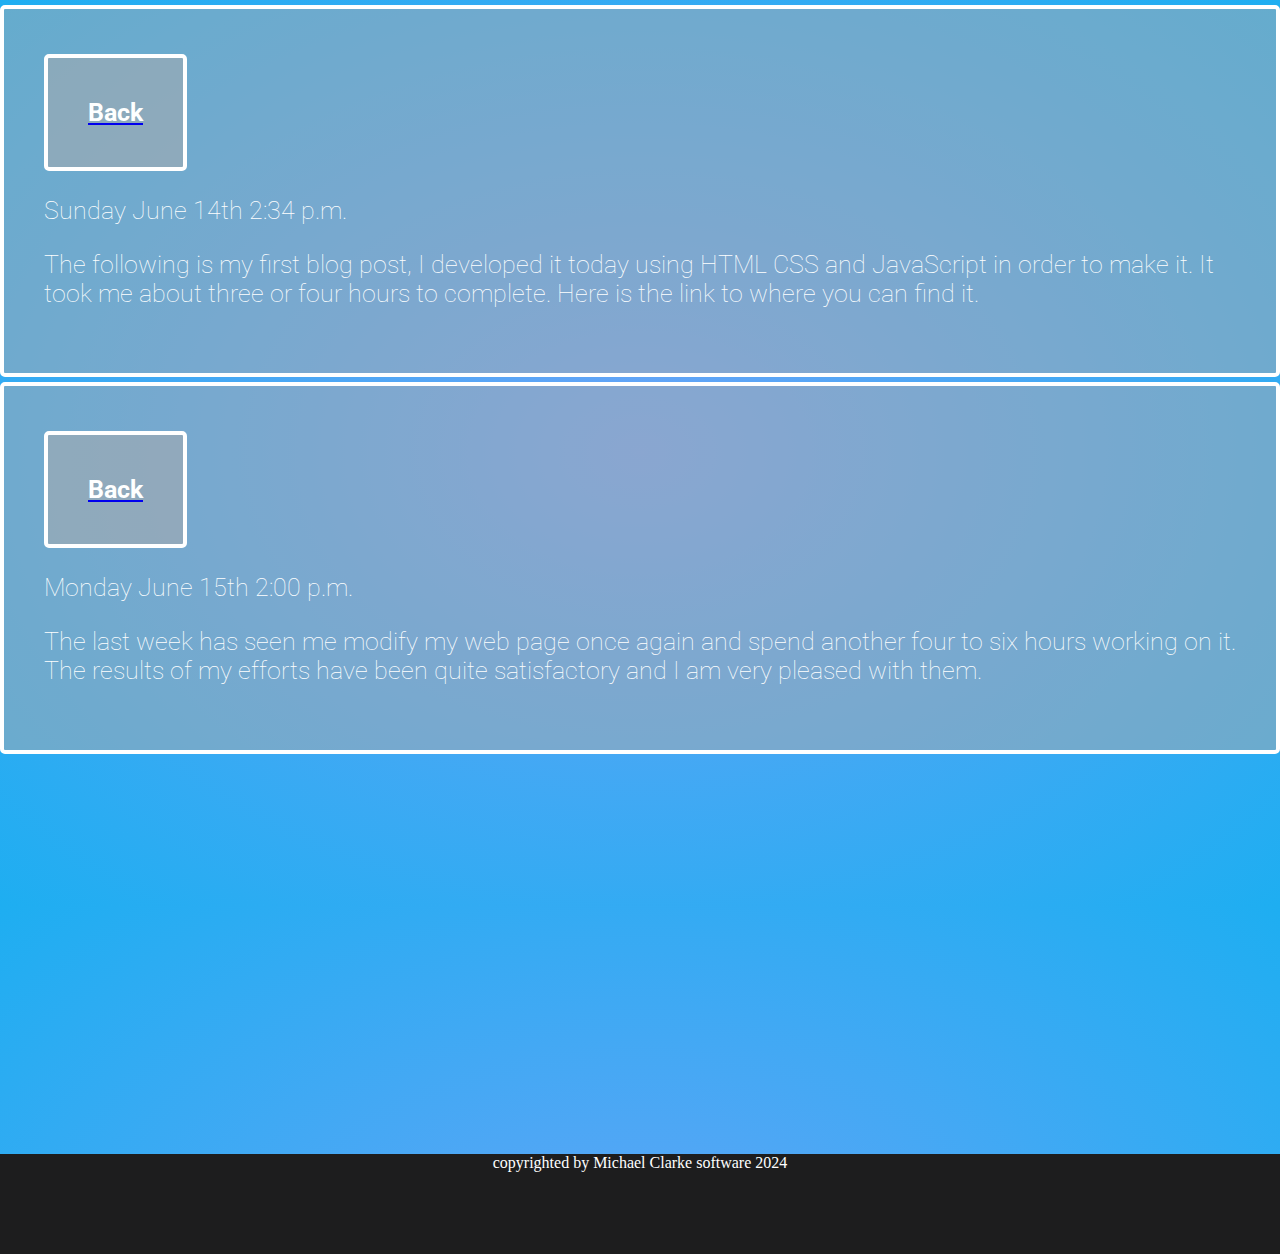
==== All_Daily_popst.html @ fd3c4b21 "Add files via upload" ====
<!DOCTYPE html>
<html lang="en">
<head>
    <meta charset="UTF-8">
    <meta name="viewport" content="width=device-width, initial-scale=1.0">
    <title>Document</title>
    <link rel="stylesheet" href="./CSS/daily_post_page_002.css">
    <link rel="stylesheet" href="./CSS/footer.css">
    
</head>
<link href="https://fonts.googleapis.com/css?family=Roboto:100" rel="stylesheet">

  <div class='light x1'></div>
  <div class='light x2'></div>
  <div class='light x3'></div>
  <div class='light x4'></div>
  <div class='light x5'></div>
  <div class='light x6'></div>
  <div class='light x7'></div>
  <div class='light x8'></div>
  <div class='light x9'></div>


     
    
    <div class="daily-post-page-two">
       <a  href="./Daily_Post.html"><h3 class="tn-backb">Back</h3></a>
       <p>Sunday June 14th 2:34 p.m.</p>
       <p class="para-post-page">The following is my first blog post, I developed it today using HTML CSS and JavaScript in order to make it. It took me about three or four hours to complete. Here is the link to where you can find it.</p>
         
      </div>

      <div class="daily-post-page-two" >
         <a  href="./Daily_Post.html"><h3 class="tn-backb">Back</h3></a>
         <p>Monday June 15th 2:00 p.m.</p>
         <p class="para-post-page">The last week has seen me modify my web page once again and spend another four to six hours working on it. The results of my efforts have been quite satisfactory and I am very pleased with them.</p>
         
      </div>
      
      <div class="footer">
        <p>copyrighted by Michael Clarke software 2024</p>
      
      </div>
      
</body>
</html>
---- CSS/daily_post_page_002.css ----
body {
    margin: 0;
    height: 100vh;
    font-weight: 100;
    background: radial-gradient(#68a3f7,#1eaef1);
    -webkit-overflow-Y: hidden;
    -moz-overflow-Y: hidden;
    -o-overflow-Y: hidden;
    overflow-y: hidden;
    -webkit-animation: fadeIn 1 1s ease-out;
    -moz-animation: fadeIn 1 1s ease-out;
    -o-animation: fadeIn 1 1s ease-out;
    animation: fadeIn 1 1s ease-out;
    overflow: auto;
}

button{
  position: absolute;
  border: 2px solid white;
  background: transparent;
  font-family: 'Roboto', sans-serif;
  color: white;
  width: 250px;
  height: 50px;
  font-size: 2em;
  border-radius: 5px;
  opacity: .5;
  top: 60vh;
  bottom: 0px;
  left: 0px;
  right: 0px;
  margin: auto;
  transition: .3s;
}

button:hover{
  border: 2px solid #104F55;
  background-color: rgba(365,365,365,0.5);
  cursor: pointer;
  color: #104F55;
  opacity: .8;
  transition: .3s;
  box-shadow: 0 8px 16px 0 rgba(0,0,0,0.2);
}

.light {
    position: absolute;
    width: 0px;
    opacity: .75;
    background-color: white;
    box-shadow: #e9f1f1 0px 0px 20px 2px;
    opacity: 0;
    top: 100vh;
    bottom: 0px;
    left: 0px;
    right: 0px;
    margin: auto;
}

.x1{
  -webkit-animation: floatUp 4s infinite linear;
  -moz-animation: floatUp 4s infinite linear;
  -o-animation: floatUp 4s infinite linear;
  animation: floatUp 4s infinite linear;
   -webkit-transform: scale(1.0);
   -moz-transform: scale(1.0);
   -o-transform: scale(1.0);
  transform: scale(1.0);
}

.x2{
  -webkit-animation: floatUp 7s infinite linear;
  -moz-animation: floatUp 7s infinite linear;
  -o-animation: floatUp 7s infinite linear;
  animation: floatUp 7s infinite linear;
  -webkit-transform: scale(1.6);
  -moz-transform: scale(1.6);
  -o-transform: scale(1.6);
  transform: scale(1.6);
  left: 15%;
}

.x3{
  -webkit-animation: floatUp 2.5s infinite linear;
  -moz-animation: floatUp 2.5s infinite linear;
  -o-animation: floatUp 2.5s infinite linear;
  animation: floatUp 2.5s infinite linear;
  -webkit-transform: scale(.5);
  -moz-transform: scale(.5);
  -o-transform: scale(.5);
  transform: scale(.5);
  left: -15%;
}

.x4{
  -webkit-animation: floatUp 4.5s infinite linear;
  -moz-animation: floatUp 4.5s infinite linear;
  -o-animation: floatUp 4.5s infinite linear;
  animation: floatUp 4.5s infinite linear;
  -webkit-transform: scale(1.2);
  -moz-transform: scale(1.2);
  -o-transform: scale(1.2);
  transform: scale(1.2);
  left: -34%;
}

.x5{
  -webkit-animation: floatUp 8s infinite linear;
  -moz-animation: floatUp 8s infinite linear;
  -o-animation: floatUp 8s infinite linear;
  animation: floatUp 8s infinite linear;
  -webkit-transform: scale(2.2);
  -moz-transform: scale(2.2);
  -o-transform: scale(2.2);
  transform: scale(2.2);
  left: -57%;
}

.x6{
  -webkit-animation: floatUp 3s infinite linear;
  -moz-animation: floatUp 3s infinite linear;
  -o-animation: floatUp 3s infinite linear;
  animation: floatUp 3s infinite linear;
  -webkit-transform: scale(.8);
  -moz-transform: scale(.8);
  -o-transform: scale(.8);
  transform: scale(.8);
  left: -81%;
}

.x7{
  -webkit-animation: floatUp 5.3s infinite linear;
  -moz-animation: floatUp 5.3s infinite linear;
  -o-animation: floatUp 5.3s infinite linear;
  animation: floatUp 5.3s infinite linear;
  -webkit-transform: scale(3.2);
  -moz-transform: scale(3.2);
  -o-transform: scale(3.2);
  transform: scale(3.2);
  left: 37%;
}

.x8{
  -webkit-animation: floatUp 4.7s infinite linear;
  -moz-animation: floatUp 4.7s infinite linear;
  -o-animation: floatUp 4.7s infinite linear;
  animation: floatUp 4.7s infinite linear;
  -webkit-transform: scale(1.7);
  -moz-transform: scale(1.7);
  -o-transform: scale(1.7);
  transform: scale(1.7);
  left: 62%;
}

.x9{
  -webkit-animation: floatUp 4.1s infinite linear;
  -moz-animation: floatUp 4.1s infinite linear;
  -o-animation: floatUp 4.1s infinite linear;
  animation: floatUp 4.1s infinite linear;
  -webkit-transform: scale(0.9);
  -moz-transform: scale(0.9);
  -o-transform: scale(0.9);
  transform: scale(0.9);
  left: 85%;
}

button:focus{
  outline: none;
}

@-webkit-keyframes floatUp{
  0%{top: 100vh; opacity: 0;}
  25%{opacity: 1;}
  50%{top: 0vh; opacity: .8;}
  75%{opacity: 1;}
  100%{top: -100vh; opacity: 0;}
}
@-moz-keyframes floatUp{
  0%{top: 100vh; opacity: 0;}
  25%{opacity: 1;}
  50%{top: 0vh; opacity: .8;}
  75%{opacity: 1;}
  100%{top: -100vh; opacity: 0;}
}
@-o-keyframes floatUp{
  0%{top: 100vh; opacity: 0;}
  25%{opacity: 1;}
  50%{top: 0vh; opacity: .8;}
  75%{opacity: 1;}
  100%{top: -100vh; opacity: 0;}
}
@keyframes floatUp{
  0%{top: 100vh; opacity: 0;}
  25%{opacity: 1;}
  50%{top: 0vh; opacity: .8;}
  75%{opacity: 1;}
  100%{top: -100vh; opacity: 0;}
}

.header{
  position: absolute;
  top: 40%;
  left: 50%;
  transform: translate(-50%, -50%);
  font-family: 'Roboto', sans-serif;
  font-weight: 200;
  color: white;
  font-size: 2em;
}

#head1, #head2,#head3, #head4, #head5{
  opacity: 0;
}

#head1{
  -webkit-animation: fadeOut 1 5s ease-in;
  -moz-animation: fadeOut 1 5s ease-in;
  -o-animation: fadeOut 1 5s ease-in;
  animation: fadeOut 1 5s ease-in;
}

#head2{
  -webkit-animation: fadeOut 1 5s ease-in;
  -moz-animation: fadeOut 1 5s ease-in;
  -o-animation: fadeOut 1 5s ease-in;
  animation: fadeOut 1 5s ease-in;
  -webkit-animation-delay: 6s;
  -moz-animation-delay: 6s;
  -o-animation-delay: 6s;
  animation-delay: 6s;
}

#head3{
  -webkit-animation: fadeOut 1 5s ease-in;
  -moz-animation: fadeOut 1 5s ease-in;
  -o-animation: fadeOut 1 5s ease-in;
  animation: fadeOut 1 5s ease-in;
  -webkit-animation-delay: 12s;
  -moz-animation-delay: 12s;
  -o-animation-delay: 12s;
  animation-delay: 12s;
}

#head4{
  -webkit-animation: fadeOut 1 5s ease-in;
  -moz-animation: fadeOut 1 5s ease-in;
  -o-animation: fadeOut 1 5s ease-in;
  animation: fadeOut 1 5s ease-in;
  -webkit-animation-delay: 17s;
  -moz-animation-delay: 17s;
  -o-animation-delay: 17s;
  animation-delay: 17s;
}

#head5{
  -webkit-animation: finalFade 1 5s ease-in;
  -moz-animation: finalFade 1 5s ease-in;
  -o-animation: finalFade 1 5s ease-in;
  animation: finalFade 1 5s ease-in;
  -webkit-animation-fill-mode: forwards;
  -moz-animation-fill-mode: forwards;
  -o-animation-fill-mode: forwards;
  animation-fill-mode: forwards;
  -webkit-animation-delay: 22s;
  -moz-animation-delay: 22s;
  -o-animation-delay: 22s;
  animation-delay: 22s;
}

@-webkit-keyframes fadeIn{
  from{opacity: 0;}
  to{opacity: 1;}
}

@-moz-keyframes fadeIn{
  from{opacity: 0;}
  to{opacity: 1;}
}

@-o-keyframes fadeIn{
  from{opacity: 0;}
  to{opacity: 1;}
}

@keyframes fadeIn{
  from{opacity: 0;}
  to{opacity: 1;}
}

@-webkit-keyframes fadeOut{
  0%{opacity: 0;}
  30%{opacity: 1;}
  80%{opacity: .9;}
  100%{opacity: 0;}
}

@-moz-keyframes fadeOut{
  0%{opacity: 0;}
  30%{opacity: 1;}
  80%{opacity: .9;}
  100%{opacity: 0;}
}

@-o-keyframes fadeOut{
  0%{opacity: 0;}
  30%{opacity: 1;}
  80%{opacity: .9;}
  100%{opacity: 0;}
}

@keyframes fadeOut{
  0%{opacity: 0;}
  30%{opacity: 1;}
  80%{opacity: .9;}
  100%{opacity: 0;}
}

@-webkit-keyframes finalFade{
  0%{opacity: 0;}
  30%{opacity: 1;}
  80%{opacity: .9;}
  100%{opacity: 1;}
}

@-moz-keyframes finalFade{
  0%{opacity: 0;}
  30%{opacity: 1;}
  80%{opacity: .9;}
  100%{opacity: 1;}
}

@-o-keyframes finalFade{
  0%{opacity: 0;}
  30%{opacity: 1;}
  80%{opacity: .9;}
  100%{opacity: 1;}
}

@keyframes finalFade{
  0%{opacity: 0;}
  30%{opacity: 1;}
  80%{opacity: .9;}
  100%{opacity: 1;}
}

#footer{
  font-family: 'Roboto', sans-serif;
  font-size: 1.2em;
  color: white;
  position: fixed;
  -webkit-transform: translate(95vw,90vh);
  -moz-transform: translate(95vw,90vh);
  transform: translate(95vw,90vh);
  transform: translate(95vw,90vh);
}



.daily-post-page-two{

    width: fit-content;
    height: fit-content;  
    border: solid white 4px;
    
    text-decoration: none;
    cursor: pointer;
    font-size: 25px;
    background-color: rgba(172, 170, 170, 0.5);
    padding: 5px;
    border-radius: 5px;
    margin-top: 5px;
    color: #feffff;
    font-family: 'Roboto', sans-serif;
    border-radius: 5px;
    padding: 40px;
    text-decoration: none;

}
.tn-backb{
    width: fit-content;
    height: fit-content;  
    border: solid white 4px;
    text-decoration: none;
    text-decoration: none;
    cursor: pointer;
    font-size: 25px;
    background-color: rgba(172, 170, 170, 0.5);
    padding: 5px;
    border-radius: 5px;
    margin-top: 5px;
    color: #feffff;
    font-family: 'Roboto', sans-serif;
    border-radius: 5px;
    padding: 40px;
    



}
---- CSS/footer.css ----
.footer{

margin-top: 400px;
background-color: rgb(29, 29, 30);
color: white;
width: 100%;
height: 100px;
text-align: center;


}
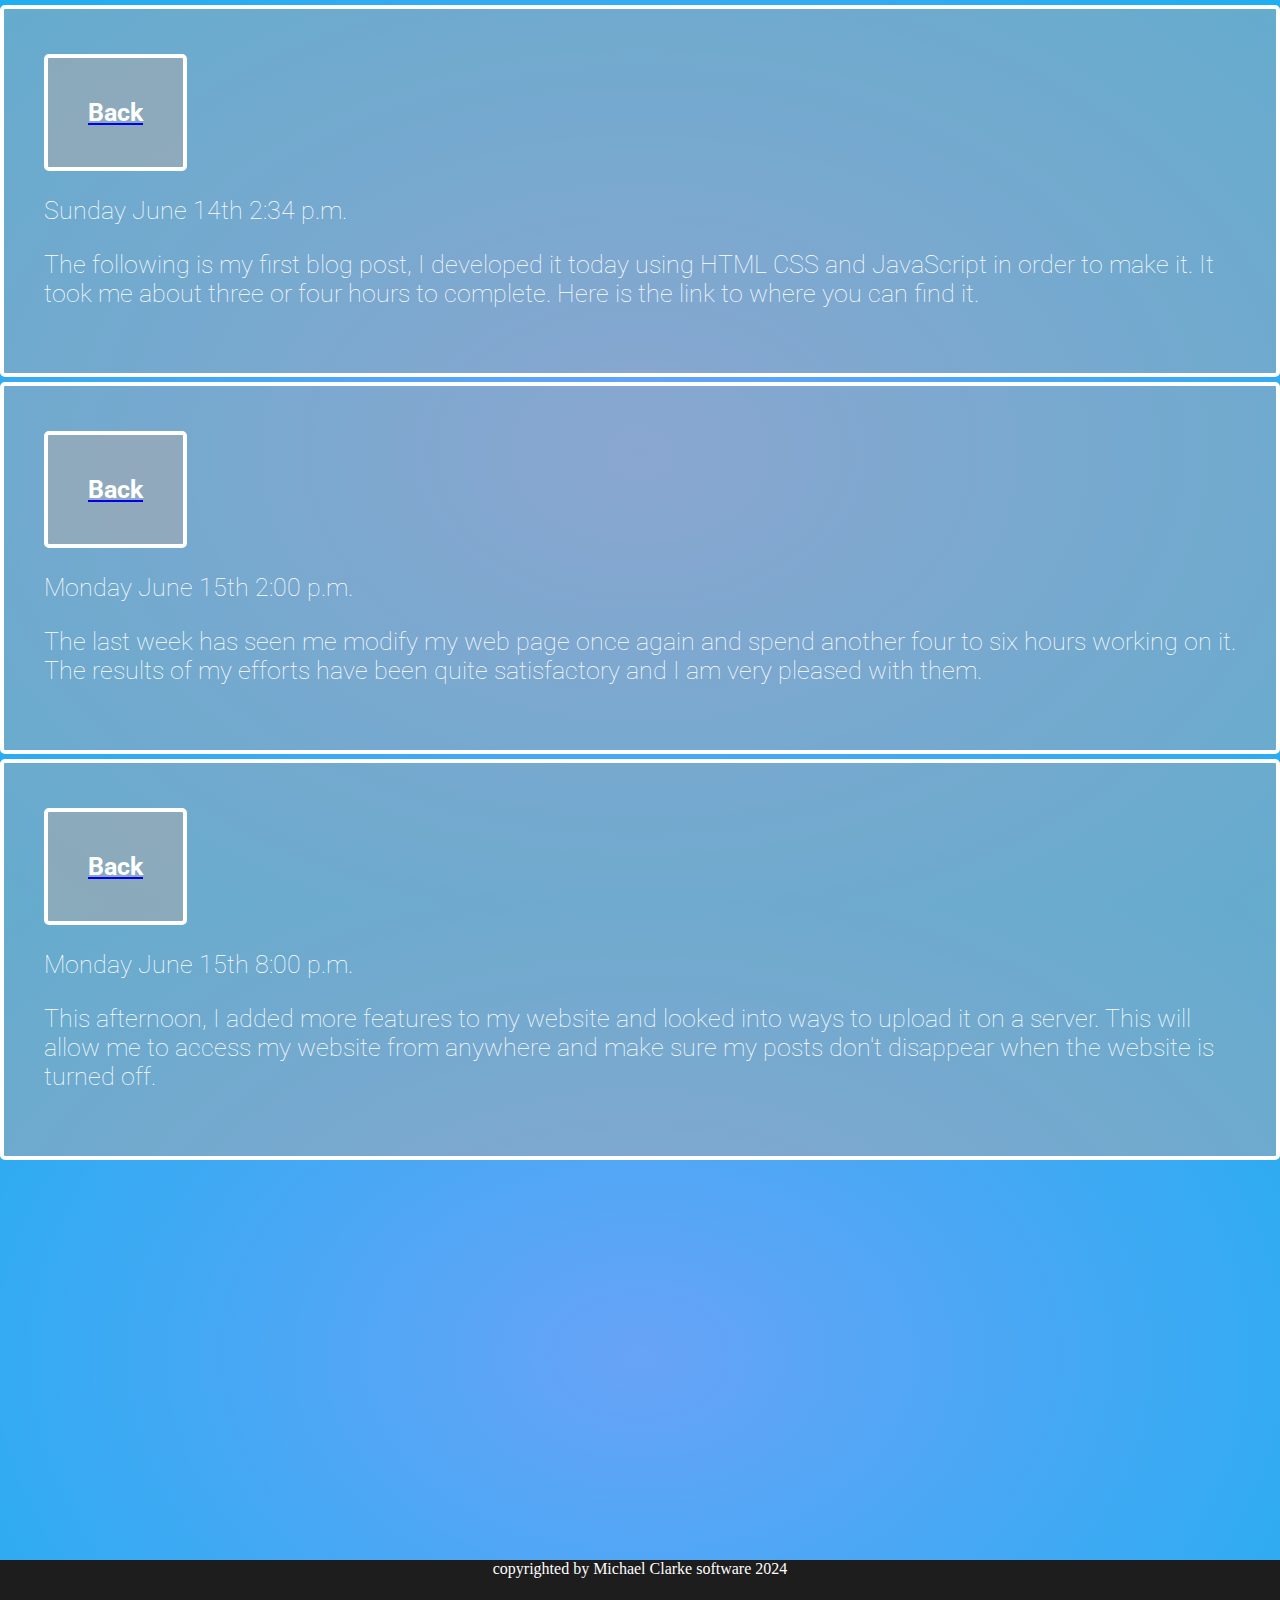
==== commit 6764c529: "Update All_Daily_popst.html" ====
--- a/All_Daily_popst.html
+++ b/All_Daily_popst.html
@@ -36,11 +36,20 @@
          <p class="para-post-page">The last week has seen me modify my web page once again and spend another four to six hours working on it. The results of my efforts have been quite satisfactory and I am very pleased with them.</p>
          
       </div>
+
+       <div class="daily-post-page-two" >
+         <a  href="./Daily_Post.html"><h3 class="tn-backb">Back</h3></a>
+         <p>Monday June 15th 8:00 p.m.</p>
+         <p class="para-post-page"> This afternoon, I added more features to my website and looked into ways to upload it on a server. This will allow me to access my website from anywhere and make sure my posts don't disappear when the website is turned off.</p>
+         
+      </div>
       
+
+    
       <div class="footer">
         <p>copyrighted by Michael Clarke software 2024</p>
       
       </div>
       
 </body>
-</html>+</html>
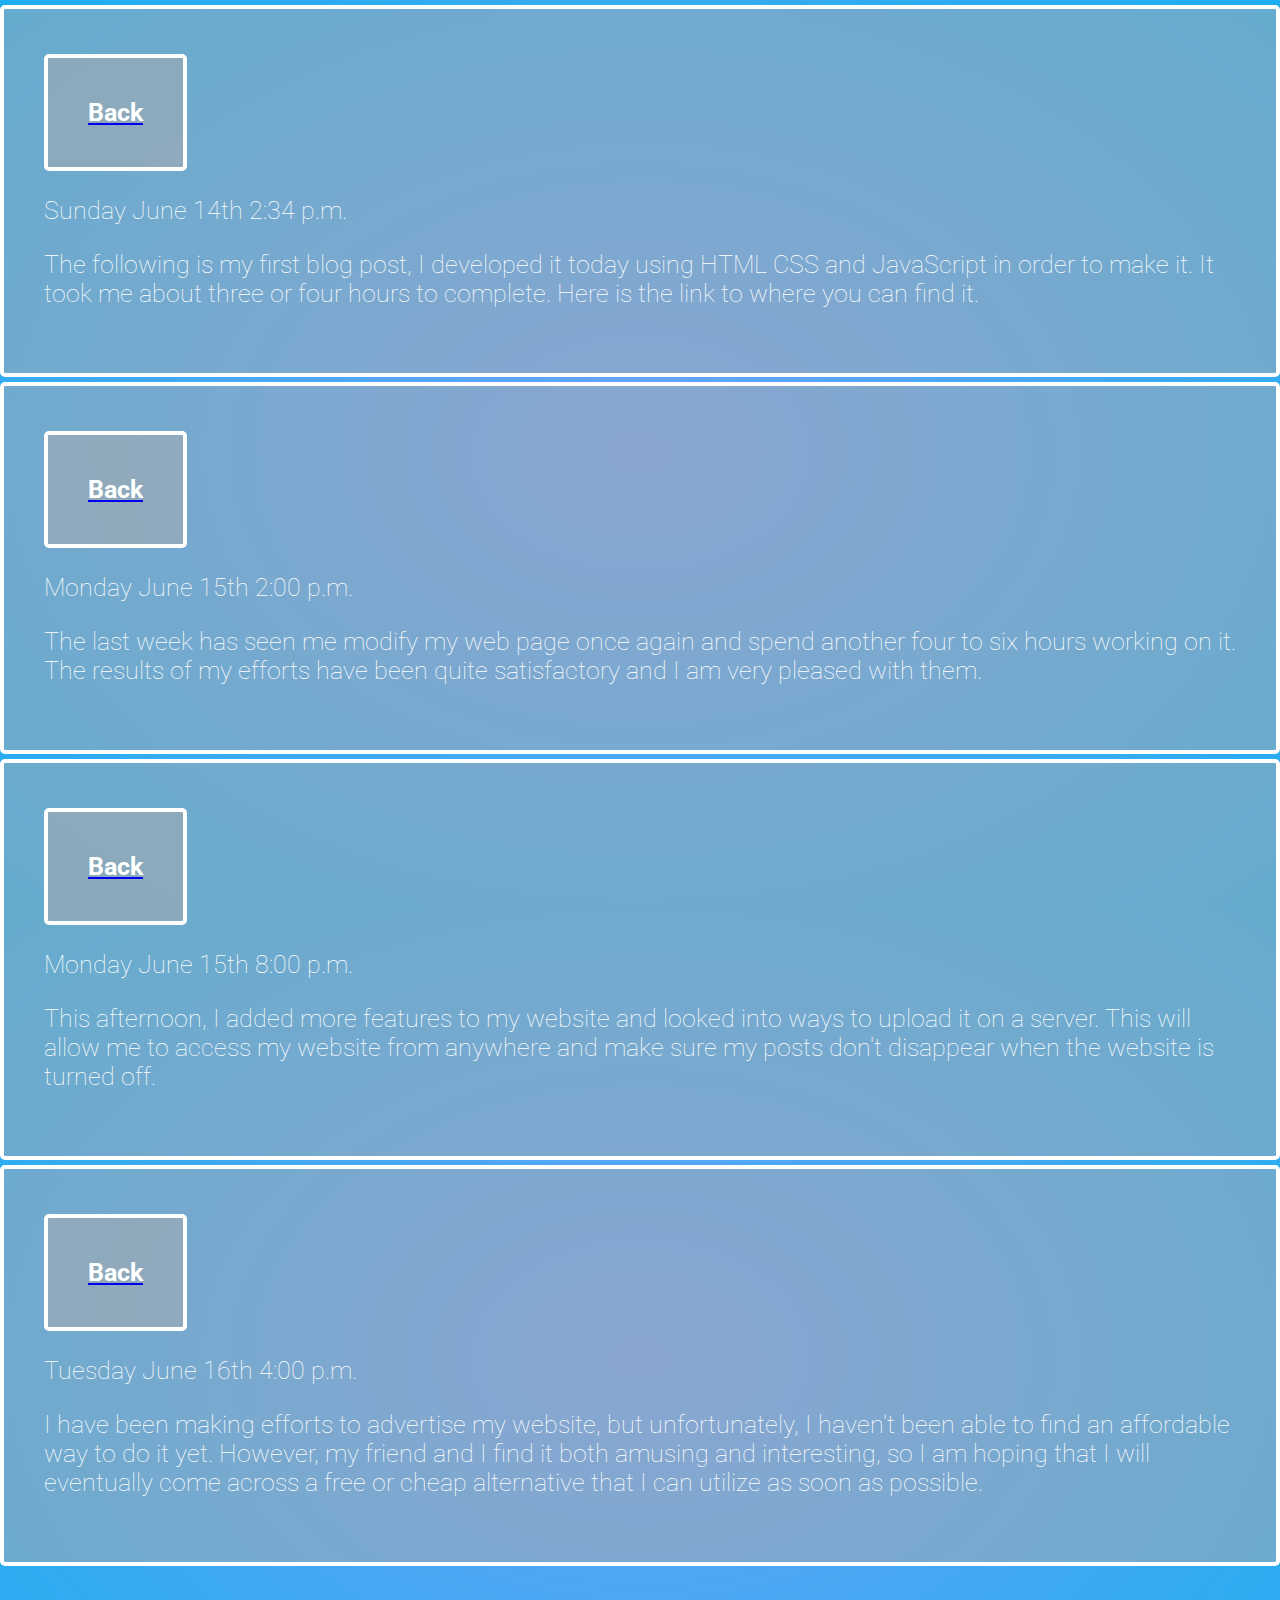
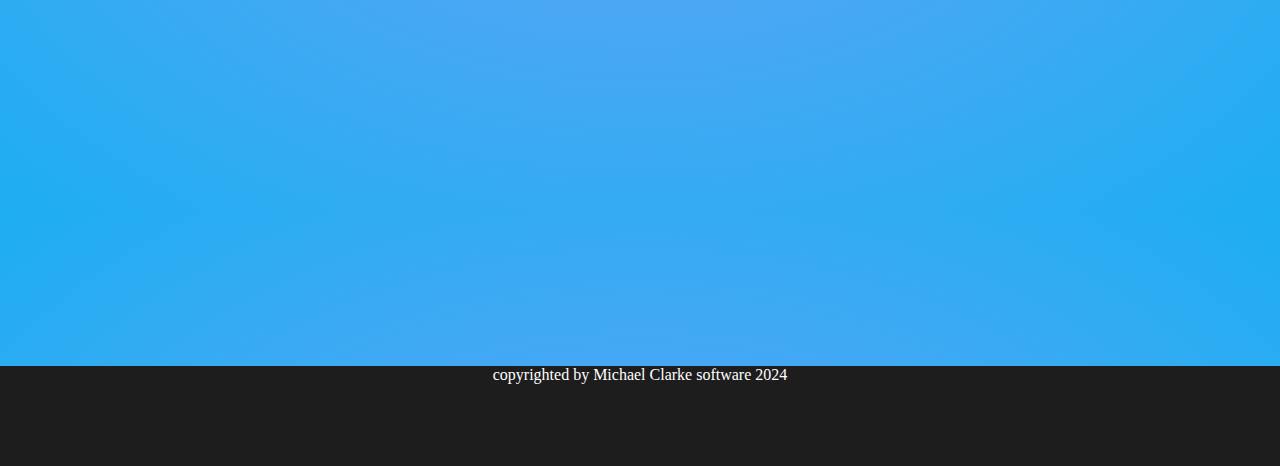
==== commit 7f5b8ccc: "Update All_Daily_popst.html" ====
--- a/All_Daily_popst.html
+++ b/All_Daily_popst.html
@@ -44,6 +44,13 @@
          
       </div>
       
+      <div class="daily-post-page-two" >
+         <a  href="./Daily_Post.html"><h3 class="tn-backb">Back</h3></a>
+         <p>Tuesday June 16th 4:00 p.m.</p>
+         <p class="para-post-page"> I have been making efforts to advertise my website, but unfortunately, I haven't been able to find an affordable way to do it yet. However, my friend and I find it both amusing and interesting, so I am hoping that I will eventually come across a free or cheap alternative that I can utilize as soon as possible.</p>
+         
+      </div>
+      
 
     
       <div class="footer">
